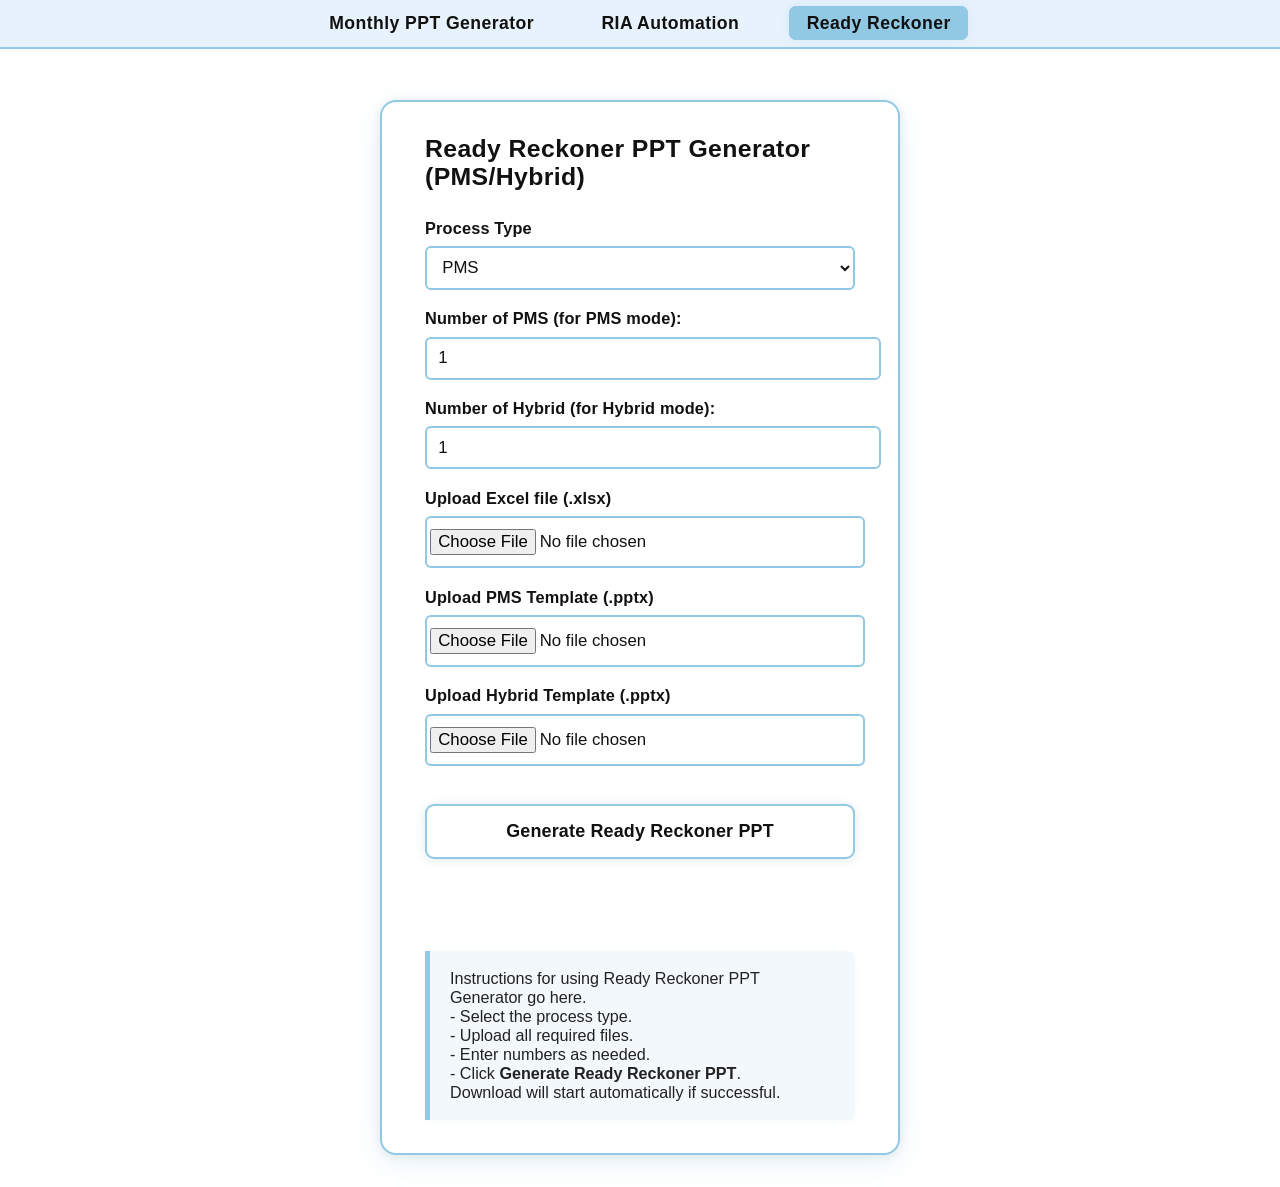
==== frontend/readyreckoner.html @ f334d02c "working api and basic frontend" ====
<!DOCTYPE html>
<html lang="en">

<head>
    <meta charset="UTF-8">
    <meta name="viewport" content="width=device-width,initial-scale=1">
    <title>Ready Reckoner PPT Generator</title>
    <link rel="stylesheet" href="styles.css">
</head>

<body>
    <nav>
        <ul>
            <li><a href="index.html" id="nav-home">Monthly PPT Generator</a></li>
            <li><a href="ria.html" id="nav-ria">RIA Automation</a></li>
            <li><a href="readyreckoner.html" id="nav-rr" class="active">Ready Reckoner</a></li>
        </ul>
    </nav>
    <main>
        <h1>Ready Reckoner PPT Generator (PMS/Hybrid)</h1>
        <form class="form-upload" id="readyreckoner-form">
            <div class="input-group">
                <label for="rr-process-type">Process Type</label>
                <select id="rr-process-type" name="process_type" required>
                    <option value="PMS">PMS</option>
                    <option value="Hybrid">Hybrid</option>
                </select>
            </div>
            <div class="input-group">
                <label for="rr-n-pms">Number of PMS (for PMS mode):</label>
                <input type="number" id="rr-n-pms" name="n_pms" value="1" min="1" max="20">
            </div>
            <div class="input-group">
                <label for="rr-n-hybrid">Number of Hybrid (for Hybrid mode):</label>
                <input type="number" id="rr-n-hybrid" name="n_hybrid" value="1" min="1" max="20">
            </div>
            <div class="input-group">
                <label for="rr-excel">Upload Excel file (.xlsx)</label>
                <input type="file" name="excel_file" id="rr-excel" required accept=".xlsx">
            </div>
            <div class="input-group">
                <label for="rr-pms-template">Upload PMS Template (.pptx)</label>
                <input type="file" name="pms_template" id="rr-pms-template" required accept=".pptx">
            </div>
            <div class="input-group">
                <label for="rr-hybrid-template">Upload Hybrid Template (.pptx)</label>
                <input type="file" name="hybrid_template" id="rr-hybrid-template" required accept=".pptx">
            </div>
            <button type="submit">Generate Ready Reckoner PPT</button>
            <div class="result-message" id="readyreckoner-result"></div>
        </form>
        <div class="instructions" id="instructions-readyreckoner">
            Instructions for using Ready Reckoner PPT Generator go here.<br>
            - Select the process type.<br>
            - Upload all required files.<br>
            - Enter numbers as needed.<br>
            - Click <b>Generate Ready Reckoner PPT</b>.<br>
            Download will start automatically if successful.
        </div>
    </main>
    <script src="main.js"></script>
</body>

</html>
---- frontend/styles.css ----
:root {
    --button-blue: #91C8E4;
    --button-blue-dark: #4682A9;
    --nav-light-blue: #e8f2fc;
    --white: #fff;
    --black: #111;
    --main-form-width: 430px;
}

body {
    margin: 0;
    padding: 0;
    box-sizing: border-box;
    font-family: 'Inter', Arial, sans-serif;
    background: var(--white);
    color: var(--black);
    display: flex;
    flex-direction: column;
    min-height: 100vh;
}

nav {
    background: var(--nav-light-blue);
    color: var(--black);
    padding: 0.8rem 0;
    box-shadow: 0 1px 7px #00304910;
    border-bottom: 2px solid var(--button-blue);
}

nav ul {
    display: flex;
    gap: 2rem;
    list-style: none;
    margin: 0 auto;
    padding: 0 2rem;
    max-width: 700px;
    justify-content: center;
}

nav ul li a {
    color: var(--black);
    text-decoration: none;
    font-weight: 600;
    font-size: 1.1rem;
    letter-spacing: 0.025em;
    padding: 0.33em 0.95em;
    border-radius: 7px;
    transition: background 0.17s, box-shadow 0.13s, color 0.13s;
    border: 1.5px solid transparent;
    background: transparent;
}

nav ul li a.active,
nav ul li a:hover {
    background: var(--button-blue);
    color: var(--black);
    border-color: var(--button-blue);
    box-shadow: 0 0 12px #91C8E433;
}

main {
    flex: 1 1 auto;
    max-width: var(--main-form-width);
    min-width: 320px;
    margin: 3.2rem auto 2rem;
    background: var(--white);
    border-radius: 16px;
    padding: 2.1rem 2.7rem;
    box-shadow: 0 7px 28px #91C8E437, 0 2px 10px #00304915;
    border: 2px solid var(--button-blue);
}

h1 {
    margin-top: 0;
    font-size: 1.55rem;
    color: var(--black);
    letter-spacing: 0.015em;
    margin-bottom: 0.6em;
    font-weight: 700;
}

.form-upload {
    display: flex;
    flex-direction: column;
    gap: 1.2rem;
    margin-top: 1.7rem;
    width: 100%;
    max-width: 100%;
    min-width: 0;
}

.input-group {
    display: flex;
    flex-direction: column;
    gap: 0.42em;
}

.input-group label {
    font-weight: 600;
    color: var(--black);
    margin-bottom: .1rem;
    font-size: 1.02rem;
    letter-spacing: 0.01em;
}

.input-group input[type='file'],
.input-group input[type='text'],
.input-group input[type='number'],
.input-group select {
    padding: 0.6rem 0.7rem;
    border: 2px solid var(--button-blue);
    border-radius: 6px;
    font-size: 1.05rem;
    font-family: inherit;
    background: var(--white);
    color: var(--black);
    transition: box-shadow 0.15s, border 0.19s;
    width: 100%;
    box-shadow: none;
}

.input-group input[type='file'] {
    padding: 0.7rem 0.2rem;
}

.input-group input:focus,
.input-group select:focus {
    outline: none;
    border-color: var(--button-blue-dark);
    box-shadow: 0 0 8px #4682a923;
}

/* Button and interaction states */
button {
    background: var(--white);
    color: var(--black);
    border: 2.5px solid var(--button-blue);
    padding: 0.93rem 1.2rem;
    border-radius: 9px;
    font-size: 1.12rem;
    cursor: pointer;
    font-weight: 700;
    margin-top: 1.2rem;
    box-shadow: 0 0 12px #91C8E422, 0 2px 12px #00304911;
    transition: background 0.17s, box-shadow 0.16s, color 0.15s, border-color 0.15s;
    letter-spacing: 0.01em;
}

button:hover,
button:focus {
    background: var(--button-blue);
    color: var(--white);
    border-color: var(--button-blue-dark);
    box-shadow: 0 0 18px #91C8E4b2;
}

button:active {
    background: var(--button-blue-dark);
    border-color: var(--button-blue-dark);
    color: var(--white);
}

.instructions {
    margin-top: 2rem;
    padding: 1.1rem 1.25rem;
    background: #f3f8fc;
    border-left: 5px solid var(--button-blue);
    border-radius: 0 8px 8px 0;
    min-height: 52px;
    color: #222;
    font-size: 1.01rem;
    box-shadow: 0 1px 4px #91C8E418;
}

.result-message {
    margin-top: 1.2rem;
    font-size: 1.05rem;
    font-weight: 600;
    color: var(--button-blue-dark);
    letter-spacing: 0.02em;
    min-height: 1.3em;
}

@media (max-width: 600px) {
    main {
        padding: 0.8rem 1rem;
        min-width: 0;
        max-width: 98vw;
    }
}
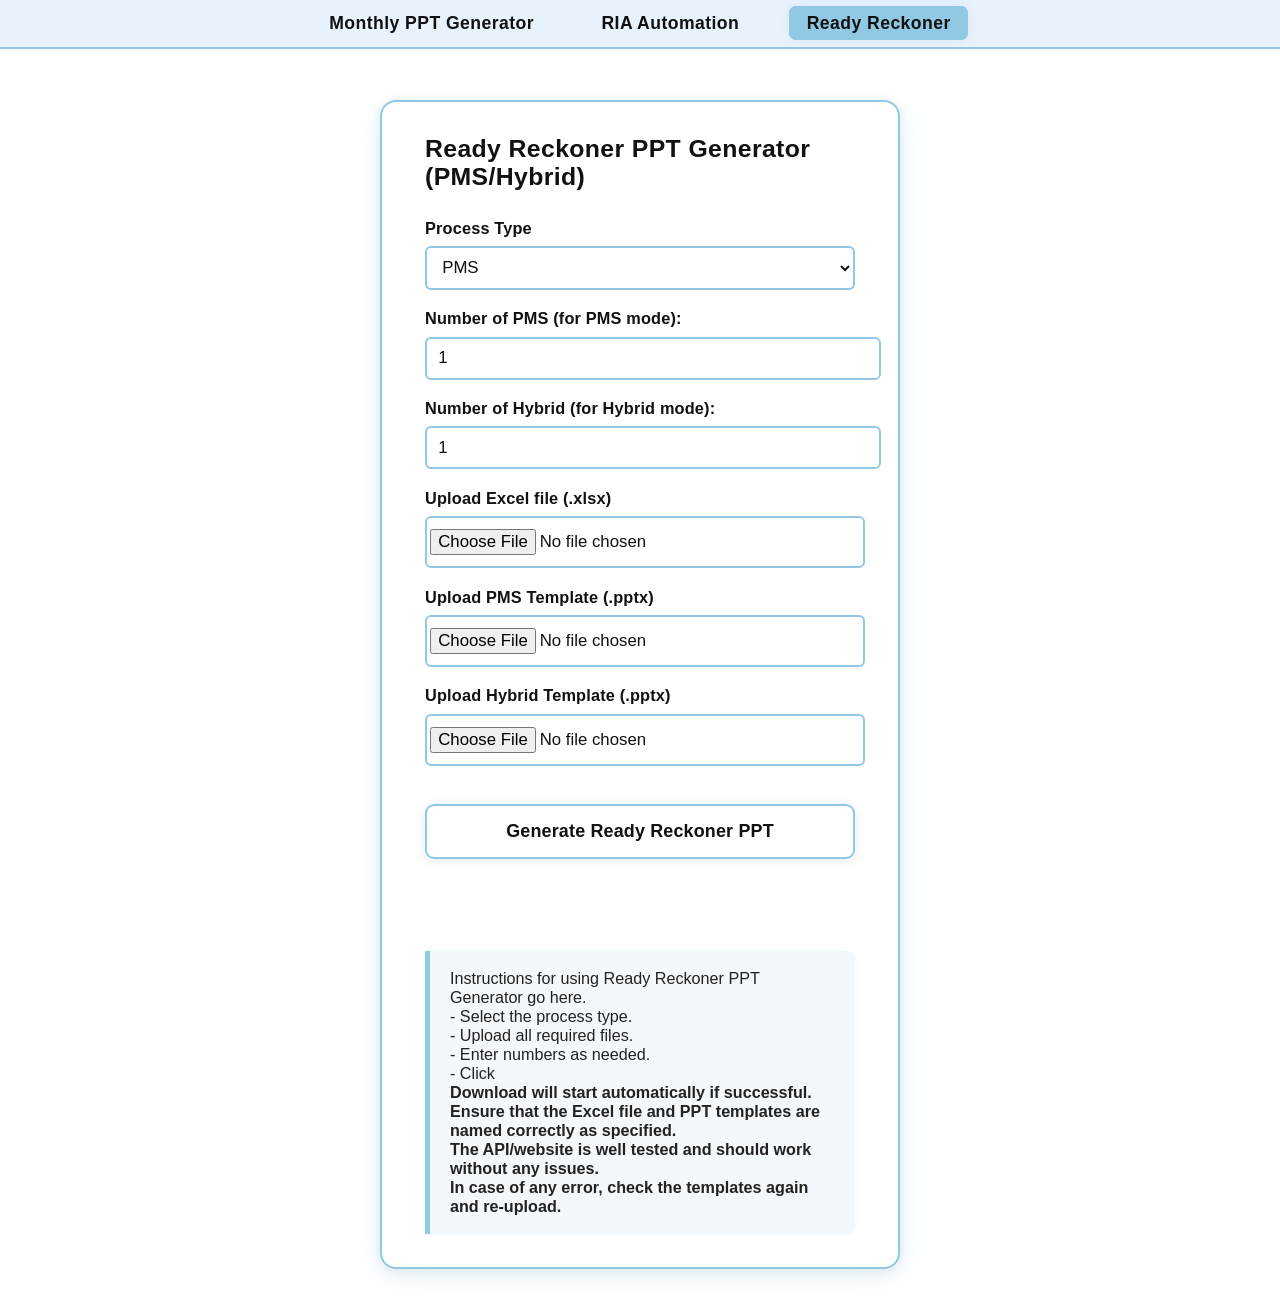
==== commit 749511df: "completed the website" ====
--- a/frontend/readyreckoner.html
+++ b/frontend/readyreckoner.html
@@ -54,8 +54,11 @@
             - Select the process type.<br>
             - Upload all required files.<br>
             - Enter numbers as needed.<br>
-            - Click <b>Generate Ready Reckoner PPT</b>.<br>
-            Download will start automatically if successful.
+            - Click <b><br>
+            Download will start automatically if successful.<br>
+            Ensure that the Excel file and PPT templates are named correctly as specified.<br>  
+            The API/website is well tested and should work without any issues.<br>
+            In case of any error, check the templates again and re-upload.<br>
         </div>
     </main>
     <script src="main.js"></script>
